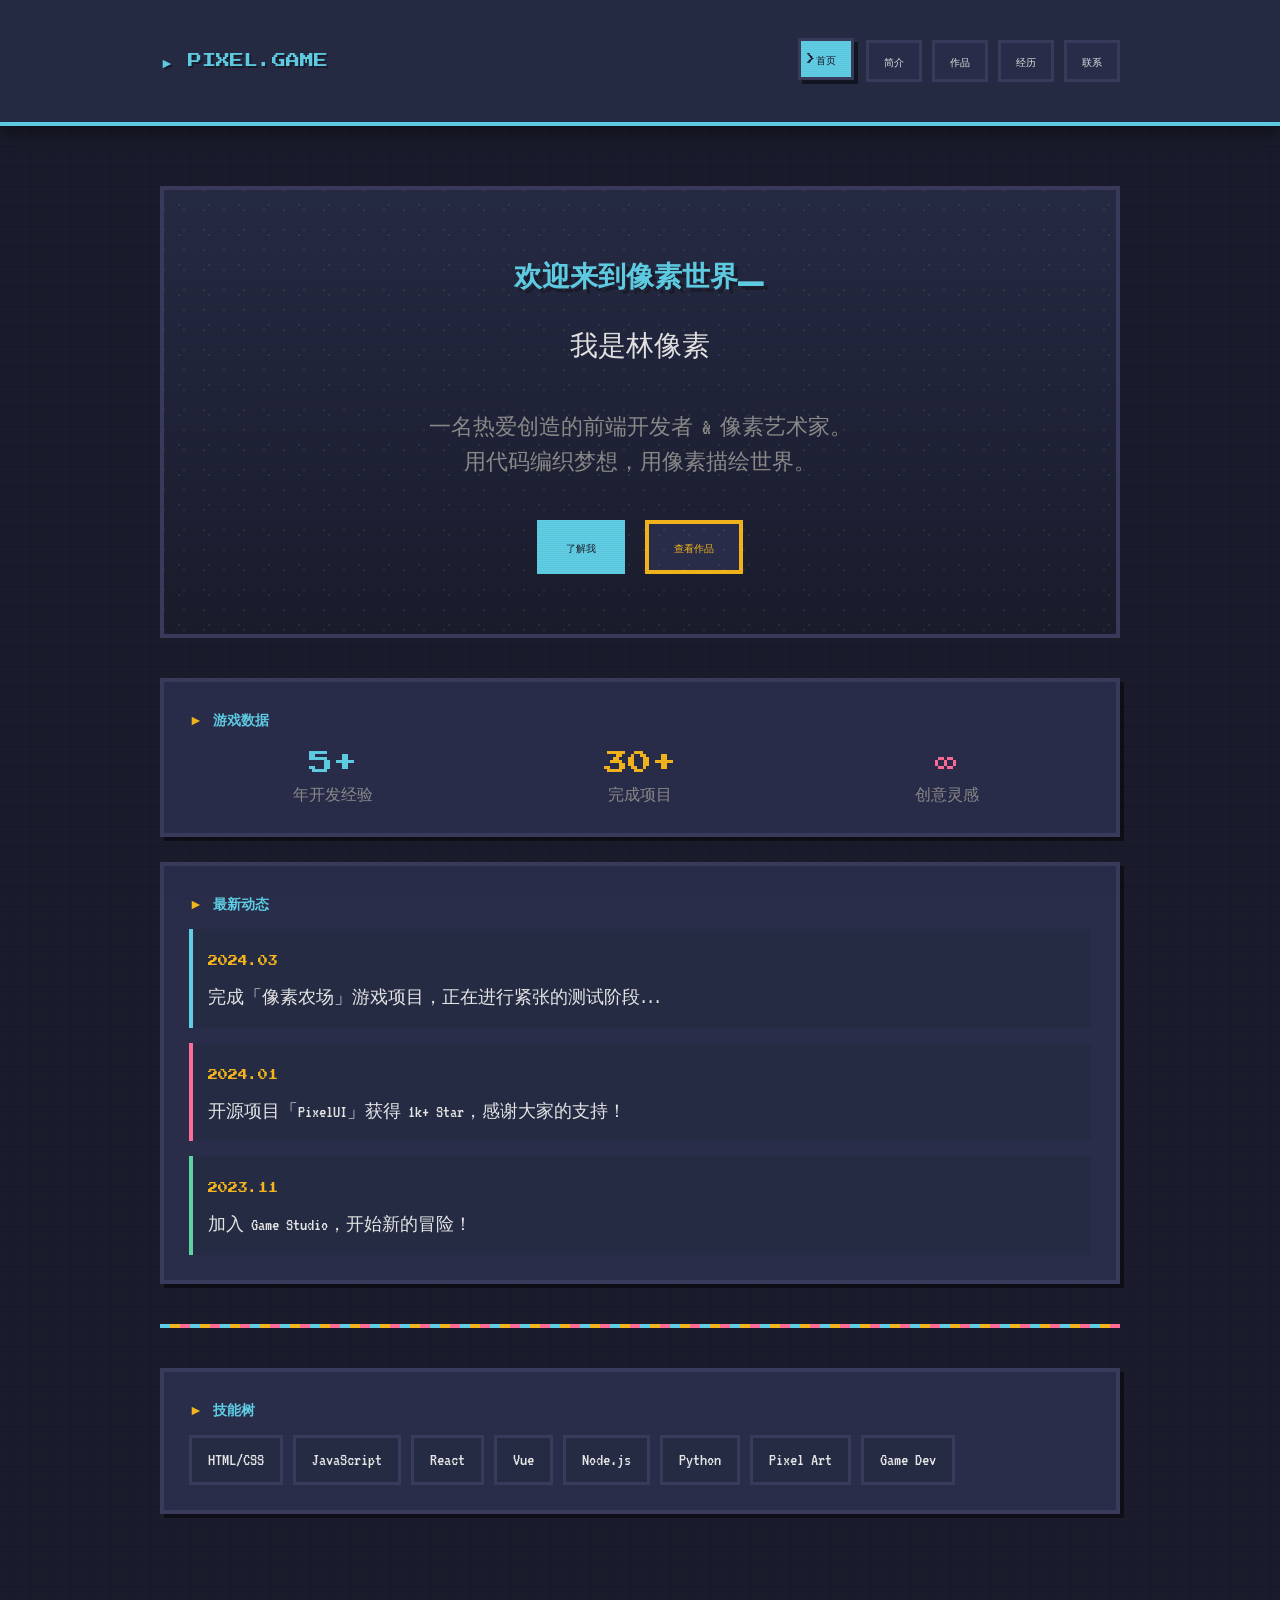
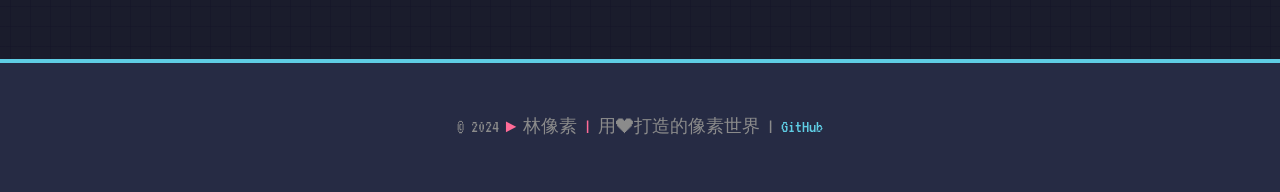
==== index.html @ 1f92423e "Initial commit: 像素风格个人网站" ====
<!DOCTYPE html>
<html lang="zh-CN">
<head>
  <meta charset="UTF-8">
  <meta name="viewport" content="width=device-width, initial-scale=1.0">
  <title>像素世界 | Pixel Portfolio</title>
  <link rel="stylesheet" href="css/style.css">
</head>
<body>
  <!-- Scanlines Effect -->
  <div class="scanlines"></div>
  
  <!-- Header & Navigation -->
  <header class="header">
    <div class="container">
      <a href="index.html" class="logo">► PIXEL.GAME</a>
      <nav class="nav">
        <a href="index.html" class="active">首页</a>
        <a href="about.html">简介</a>
        <a href="projects.html">作品</a>
        <a href="experience.html">经历</a>
        <a href="contact.html">联系</a>
      </nav>
    </div>
  </header>
  
  <!-- Main Content -->
  <main class="main">
    <div class="container">
      <!-- Hero Section -->
      <section class="hero">
        <h1 class="hero-title">欢迎来到像素世界</h1>
        <p class="hero-subtitle">我是林像素</p>
        <p class="hero-desc">
          一名热爱创造的前端开发者 & 像素艺术家。<br>
          用代码编织梦想，用像素描绘世界。
        </p>
        <div class="hero-buttons">
          <a href="about.html" class="btn btn-primary">了解我</a>
          <a href="projects.html" class="btn btn-secondary">查看作品</a>
        </div>
      </section>
      
      <!-- Quick Stats -->
      <div class="card fade-in fade-in-delay-1">
        <h3 class="card-title">游戏数据</h3>
        <div style="display: grid; grid-template-columns: repeat(auto-fit, minmax(150px, 1fr)); gap: 20px; text-align: center;">
          <div>
            <div style="font-family: var(--font-pixel); font-size: 24px; color: var(--color-primary);">5+</div>
            <div style="font-size: 16px; color: var(--color-text-dim);">年开发经验</div>
          </div>
          <div>
            <div style="font-family: var(--font-pixel); font-size: 24px; color: var(--color-secondary);">30+</div>
            <div style="font-size: 16px; color: var(--color-text-dim);">完成项目</div>
          </div>
          <div>
            <div style="font-family: var(--font-pixel); font-size: 24px; color: var(--color-accent);">∞</div>
            <div style="font-size: 16px; color: var(--color-text-dim);">创意灵感</div>
          </div>
        </div>
      </div>
      
      <!-- Featured Section -->
      <div class="card fade-in fade-in-delay-2">
        <h3 class="card-title">最新动态</h3>
        <div style="display: flex; flex-direction: column; gap: 15px;">
          <div style="padding: 15px; background: var(--color-bg-secondary); border-left: 4px solid var(--color-primary);">
            <span style="font-family: var(--font-pixel); font-size: 10px; color: var(--color-secondary);">2024.03</span>
            <p style="margin-top: 8px; font-size: 18px;">完成「像素农场」游戏项目，正在进行紧张的测试阶段...</p>
          </div>
          <div style="padding: 15px; background: var(--color-bg-secondary); border-left: 4px solid var(--color-accent);">
            <span style="font-family: var(--font-pixel); font-size: 10px; color: var(--color-secondary);">2024.01</span>
            <p style="margin-top: 8px; font-size: 18px;">开源项目「PixelUI」获得 1k+ Star，感谢大家的支持！</p>
          </div>
          <div style="padding: 15px; background: var(--color-bg-secondary); border-left: 4px solid var(--color-success);">
            <span style="font-family: var(--font-pixel); font-size: 10px; color: var(--color-secondary);">2023.11</span>
            <p style="margin-top: 8px; font-size: 18px;">加入 Game Studio，开始新的冒险！</p>
          </div>
        </div>
      </div>
      
      <!-- Decorative Divider -->
      <div class="pixel-divider"></div>
      
      <!-- Skills Preview -->
      <div class="card fade-in fade-in-delay-3">
        <h3 class="card-title">技能树</h3>
        <div class="skills-grid">
          <span class="skill-tag">HTML/CSS</span>
          <span class="skill-tag">JavaScript</span>
          <span class="skill-tag">React</span>
          <span class="skill-tag">Vue</span>
          <span class="skill-tag">Node.js</span>
          <span class="skill-tag">Python</span>
          <span class="skill-tag">Pixel Art</span>
          <span class="skill-tag">Game Dev</span>
        </div>
      </div>
    </div>
  </main>
  
  <!-- Footer -->
  <footer class="footer">
    <div class="container">
      <p class="footer-text">
        © 2024 <span>►</span> 林像素 <span>|</span> 
        用❤打造的像素世界 | <a href="https://github.com" target="_blank">GitHub</a>
      </p>
    </div>
  </footer>
  
  <script src="js/main.js"></script>
</body>
</html>
---- css/style.css ----
/* ===================================
   Pixel Style - Global CSS
   =================================== */

/* Google Fonts - Pixel Fonts */
@import url('https://fonts.googleapis.com/css2?family=Press+Start+2P&family=VT323&display=swap');

/* CSS Variables */
:root {
  --color-bg: #1a1c2c;
  --color-bg-secondary: #262b44;
  --color-primary: #5fcde4;
  --color-secondary: #f4b41b;
  --color-accent: #ff6b97;
  --color-text: #e4e4e4;
  --color-text-dim: #8b8b8b;
  --color-border: #3a3a5c;
  --color-success: #5cd4a0;
  --color-card: #2a2d4a;
  --color-card-hover: #3a3d6a;
  
  --font-pixel: 'Press Start 2P', cursive;
  --font-code: 'VT323', monospace;
  
  --shadow-pixel: 4px 4px 0px rgba(0, 0, 0, 0.5);
  --shadow-pixel-hover: 6px 6px 0px rgba(0, 0, 0, 0.6);
}

/* Reset & Base */
* {
  margin: 0;
  padding: 0;
  box-sizing: border-box;
}

html {
  scroll-behavior: smooth;
}

body {
  font-family: var(--font-code);
  font-size: 20px;
  line-height: 1.6;
  background-color: var(--color-bg);
  color: var(--color-text);
  min-height: 100vh;
  background-image: 
    linear-gradient(rgba(20, 20, 40, 0.5) 1px, transparent 1px),
    linear-gradient(90deg, rgba(20, 20, 40, 0.5) 1px, transparent 1px);
  background-size: 20px 20px;
  background-position: center center;
}

/* Selection */
::selection {
  background-color: var(--color-primary);
  color: var(--color-bg);
}

/* Scrollbar */
::-webkit-scrollbar {
  width: 12px;
}

::-webkit-scrollbar-track {
  background: var(--color-bg-secondary);
  border-left: 2px solid var(--color-border);
}

::-webkit-scrollbar-thumb {
  background: var(--color-primary);
  border: 2px solid var(--color-border);
}

/* ===================================
   Layout Container
   =================================== */
.container {
  max-width: 1000px;
  margin: 0 auto;
  padding: 20px;
}

/* ===================================
   Header & Navigation
   =================================== */
.header {
  background-color: var(--color-bg-secondary);
  border-bottom: 4px solid var(--color-primary);
  padding: 20px 0;
  position: sticky;
  top: 0;
  z-index: 100;
  box-shadow: 0 4px 20px rgba(0, 0, 0, 0.5);
}

.header .container {
  display: flex;
  justify-content: space-between;
  align-items: center;
  flex-wrap: wrap;
  gap: 15px;
}

.logo {
  font-family: var(--font-pixel);
  font-size: 14px;
  color: var(--color-primary);
  text-decoration: none;
  text-shadow: 2px 2px 0 var(--color-bg);
  transition: all 0.2s ease;
}

.logo:hover {
  color: var(--color-secondary);
  text-shadow: 3px 3px 0 var(--color-bg);
}

.nav {
  display: flex;
  gap: 10px;
  flex-wrap: wrap;
}

.nav a {
  font-family: var(--font-pixel);
  font-size: 10px;
  color: var(--color-text);
  text-decoration: none;
  padding: 10px 15px;
  background-color: var(--color-card);
  border: 3px solid var(--color-border);
  transition: all 0.2s ease;
  position: relative;
}

.nav a:hover,
.nav a.active {
  background-color: var(--color-primary);
  color: var(--color-bg);
  transform: translate(-2px, -2px);
  box-shadow: var(--shadow-pixel);
}

.nav a.active::before {
  content: '>';
  position: absolute;
  left: 5px;
  animation: blink 1s infinite;
}

@keyframes blink {
  0%, 50% { opacity: 1; }
  51%, 100% { opacity: 0; }
}

/* ===================================
   Main Content
   =================================== */
.main {
  padding: 40px 0;
  min-height: calc(100vh - 200px);
}

.page-title {
  font-family: var(--font-pixel);
  font-size: 24px;
  color: var(--color-secondary);
  text-align: center;
  margin-bottom: 40px;
  text-shadow: 3px 3px 0 var(--color-bg);
  position: relative;
}

.page-title::before,
.page-title::after {
  content: '★';
  margin: 0 15px;
  color: var(--color-accent);
}

/* ===================================
   Cards & Panels
   =================================== */
.card {
  background-color: var(--color-card);
  border: 4px solid var(--color-border);
  padding: 25px;
  margin-bottom: 25px;
  box-shadow: var(--shadow-pixel);
  transition: all 0.2s ease;
}

.card:hover {
  transform: translate(-3px, -3px);
  box-shadow: var(--shadow-pixel-hover);
  background-color: var(--color-card-hover);
}

.card-title {
  font-family: var(--font-pixel);
  font-size: 14px;
  color: var(--color-primary);
  margin-bottom: 15px;
  display: flex;
  align-items: center;
  gap: 10px;
}

.card-title::before {
  content: '►';
  color: var(--color-secondary);
}

/* ===================================
   Hero Section (Homepage)
   =================================== */
.hero {
  text-align: center;
  padding: 60px 20px;
  background: linear-gradient(180deg, var(--color-bg-secondary) 0%, var(--color-bg) 100%);
  border: 4px solid var(--color-border);
  margin-bottom: 40px;
  position: relative;
  overflow: hidden;
}

.hero::before {
  content: '';
  position: absolute;
  top: 0;
  left: 0;
  right: 0;
  bottom: 0;
  background-image: 
    radial-gradient(circle, var(--color-primary) 1px, transparent 1px),
    radial-gradient(circle, var(--color-secondary) 1px, transparent 1px);
  background-size: 30px 30px, 20px 20px;
  background-position: 0 0, 10px 10px;
  opacity: 0.1;
  pointer-events: none;
}

.hero-title {
  font-family: var(--font-pixel);
  font-size: 28px;
  color: var(--color-primary);
  margin-bottom: 30px;
  text-shadow: 4px 4px 0 var(--color-bg);
  animation: float 3s ease-in-out infinite;
}

@keyframes float {
  0%, 100% { transform: translateY(0); }
  50% { transform: translateY(-10px); }
}

.hero-subtitle {
  font-family: var(--font-code);
  font-size: 28px;
  color: var(--color-text);
  margin-bottom: 40px;
}

.hero-desc {
  font-size: 22px;
  color: var(--color-text-dim);
  max-width: 600px;
  margin: 0 auto 40px;
}

.hero-buttons {
  display: flex;
  gap: 20px;
  justify-content: center;
  flex-wrap: wrap;
}

/* ===================================
   Buttons
   =================================== */
.btn {
  font-family: var(--font-pixel);
  font-size: 10px;
  padding: 15px 25px;
  border: 4px solid;
  cursor: pointer;
  transition: all 0.2s ease;
  text-decoration: none;
  display: inline-block;
  text-align: center;
}

.btn-primary {
  background-color: var(--color-primary);
  border-color: var(--color-primary);
  color: var(--color-bg);
}

.btn-primary:hover {
  background-color: #7dd8eb;
  transform: translate(-3px, -3px);
  box-shadow: var(--shadow-pixel);
}

.btn-secondary {
  background-color: var(--color-card);
  border-color: var(--color-secondary);
  color: var(--color-secondary);
}

.btn-secondary:hover {
  background-color: var(--color-secondary);
  color: var(--color-bg);
  transform: translate(-3px, -3px);
  box-shadow: var(--shadow-pixel);
}

/* ===================================
   Pixel Decorations
   =================================== */
.pixel-border {
  border-style: solid;
  border-width: 4px;
  border-image: repeating-linear-gradient(
    45deg,
    var(--color-border),
    var(--color-border) 10px,
    var(--color-card) 10px,
    var(--color-card) 20px
  ) 4;
}

.pixel-divider {
  height: 4px;
  background: repeating-linear-gradient(
    90deg,
    var(--color-primary),
    var(--color-primary) 10px,
    var(--color-secondary) 10px,
    var(--color-secondary) 20px,
    var(--color-accent) 20px,
    var(--color-accent) 30px
  );
  margin: 40px 0;
}

/* ===================================
   Avatar Section
   =================================== */
.avatar-section {
  text-align: center;
  margin-bottom: 40px;
}

.avatar {
  width: 150px;
  height: 150px;
  background-color: var(--color-card);
  border: 6px solid var(--color-primary);
  margin: 0 auto 20px;
  display: flex;
  align-items: center;
  justify-content: center;
  image-rendering: pixelated;
  box-shadow: var(--shadow-pixel);
  position: relative;
}

.avatar::after {
  content: '';
  position: absolute;
  bottom: -10px;
  left: 50%;
  transform: translateX(-50%);
  width: 60px;
  height: 10px;
  background-color: rgba(0, 0, 0, 0.3);
  border-radius: 50%;
}

.avatar-placeholder {
  font-family: var(--font-pixel);
  font-size: 40px;
  color: var(--color-primary);
}

.avatar-name {
  font-family: var(--font-pixel);
  font-size: 16px;
  color: var(--color-secondary);
  margin-top: 20px;
}

.avatar-title {
  font-family: var(--font-code);
  font-size: 24px;
  color: var(--color-text-dim);
  margin-top: 10px;
}

/* ===================================
   About Page
   =================================== */
.about-grid {
  display: grid;
  grid-template-columns: 1fr;
  gap: 30px;
}

.info-list {
  list-style: none;
}

.info-list li {
  padding: 12px 0;
  border-bottom: 2px dashed var(--color-border);
  display: flex;
  align-items: center;
  gap: 15px;
}

.info-list li:last-child {
  border-bottom: none;
}

.info-label {
  font-family: var(--font-pixel);
  font-size: 10px;
  color: var(--color-primary);
  min-width: 100px;
}

.info-value {
  font-size: 20px;
  color: var(--color-text);
}

.skills-section {
  margin-top: 30px;
}

.skills-title {
  font-family: var(--font-pixel);
  font-size: 12px;
  color: var(--color-secondary);
  margin-bottom: 20px;
}

.skills-grid {
  display: flex;
  flex-wrap: wrap;
  gap: 10px;
}

.skill-tag {
  font-family: var(--font-code);
  font-size: 18px;
  padding: 8px 16px;
  background-color: var(--color-bg-secondary);
  border: 3px solid var(--color-border);
  color: var(--color-text);
  transition: all 0.2s ease;
}

.skill-tag:hover {
  border-color: var(--color-primary);
  color: var(--color-primary);
  transform: translate(-2px, -2px);
  box-shadow: 2px 2px 0 var(--color-primary);
}

/* ===================================
   Projects Page
   =================================== */
.projects-grid {
  display: grid;
  grid-template-columns: repeat(auto-fit, minmax(280px, 1fr));
  gap: 25px;
}

.project-card {
  background-color: var(--color-card);
  border: 4px solid var(--color-border);
  overflow: hidden;
  transition: all 0.2s ease;
  box-shadow: var(--shadow-pixel);
}

.project-card:hover {
  transform: translate(-4px, -4px);
  box-shadow: var(--shadow-pixel-hover);
  border-color: var(--color-primary);
}

.project-image {
  width: 100%;
  height: 150px;
  background-color: var(--color-bg-secondary);
  display: flex;
  align-items: center;
  justify-content: center;
  border-bottom: 4px solid var(--color-border);
  position: relative;
  overflow: hidden;
}

.project-image::before {
  content: '';
  position: absolute;
  top: 0;
  left: 0;
  right: 0;
  bottom: 0;
  background: repeating-linear-gradient(
    0deg,
    transparent,
    transparent 2px,
    rgba(0, 0, 0, 0.1) 2px,
    rgba(0, 0, 0, 0.1) 4px
  );
  pointer-events: none;
}

.project-image-placeholder {
  font-family: var(--font-pixel);
  font-size: 30px;
  color: var(--color-border);
}

.project-content {
  padding: 20px;
}

.project-title {
  font-family: var(--font-pixel);
  font-size: 12px;
  color: var(--color-primary);
  margin-bottom: 10px;
}

.project-desc {
  font-size: 18px;
  color: var(--color-text-dim);
  margin-bottom: 15px;
  line-height: 1.5;
}

.project-tags {
  display: flex;
  flex-wrap: wrap;
  gap: 8px;
}

.project-tag {
  font-family: var(--font-code);
  font-size: 14px;
  padding: 4px 10px;
  background-color: var(--color-bg-secondary);
  border: 2px solid var(--color-border);
  color: var(--color-secondary);
}

/* ===================================
   Experience Page (Timeline)
   =================================== */
.timeline {
  position: relative;
  padding-left: 30px;
}

.timeline::before {
  content: '';
  position: absolute;
  left: 10px;
  top: 0;
  bottom: 0;
  width: 4px;
  background: repeating-linear-gradient(
    180deg,
    var(--color-primary),
    var(--color-primary) 10px,
    var(--color-secondary) 10px,
    var(--color-secondary) 20px,
    var(--color-accent) 20px,
    var(--color-accent) 30px
  );
}

.timeline-item {
  position: relative;
  margin-bottom: 40px;
  padding: 25px;
  background-color: var(--color-card);
  border: 4px solid var(--color-border);
  box-shadow: var(--shadow-pixel);
  transition: all 0.2s ease;
}

.timeline-item:hover {
  transform: translateX(5px);
  border-color: var(--color-primary);
}

.timeline-item::before {
  content: '';
  position: absolute;
  left: -26px;
  top: 30px;
  width: 16px;
  height: 16px;
  background-color: var(--color-secondary);
  border: 4px solid var(--color-bg);
  box-shadow: 0 0 0 4px var(--color-border);
}

.timeline-date {
  font-family: var(--font-pixel);
  font-size: 10px;
  color: var(--color-secondary);
  margin-bottom: 10px;
  display: inline-block;
  padding: 5px 10px;
  background-color: var(--color-bg-secondary);
  border: 2px solid var(--color-secondary);
}

.timeline-company {
  font-family: var(--font-pixel);
  font-size: 14px;
  color: var(--color-primary);
  margin-bottom: 5px;
}

.timeline-position {
  font-family: var(--font-code);
  font-size: 24px;
  color: var(--color-text);
  margin-bottom: 15px;
}

.timeline-desc {
  font-size: 18px;
  color: var(--color-text-dim);
  line-height: 1.6;
}

/* ===================================
   Contact Page
   =================================== */
.contact-grid {
  display: grid;
  grid-template-columns: repeat(auto-fit, minmax(250px, 1fr));
  gap: 25px;
}

.contact-card {
  background-color: var(--color-card);
  border: 4px solid var(--color-border);
  padding: 30px;
  text-align: center;
  transition: all 0.2s ease;
  box-shadow: var(--shadow-pixel);
}

.contact-card:hover {
  transform: translate(-3px, -3px);
  box-shadow: var(--shadow-pixel-hover);
  border-color: var(--color-primary);
}

.contact-icon {
  font-size: 50px;
  margin-bottom: 20px;
  display: block;
}

.contact-label {
  font-family: var(--font-pixel);
  font-size: 10px;
  color: var(--color-text-dim);
  margin-bottom: 10px;
}

.contact-value {
  font-family: var(--font-code);
  font-size: 22px;
  color: var(--color-text);
  word-break: break-all;
}

.contact-value a {
  color: var(--color-primary);
  text-decoration: none;
  transition: all 0.2s ease;
}

.contact-value a:hover {
  color: var(--color-secondary);
}

.social-links {
  display: flex;
  justify-content: center;
  gap: 15px;
  margin-top: 40px;
}

.social-link {
  font-family: var(--font-pixel);
  font-size: 10px;
  padding: 12px 20px;
  background-color: var(--color-card);
  border: 4px solid var(--color-border);
  color: var(--color-text);
  text-decoration: none;
  transition: all 0.2s ease;
  display: flex;
  align-items: center;
  gap: 8px;
}

.social-link:hover {
  background-color: var(--color-primary);
  border-color: var(--color-primary);
  color: var(--color-bg);
  transform: translate(-3px, -3px);
  box-shadow: var(--shadow-pixel);
}

.social-icon {
  font-size: 20px;
}

/* ===================================
   Footer
   =================================== */
.footer {
  background-color: var(--color-bg-secondary);
  border-top: 4px solid var(--color-primary);
  padding: 30px 0;
  text-align: center;
  margin-top: 60px;
}

.footer-text {
  font-family: var(--font-code);
  font-size: 18px;
  color: var(--color-text-dim);
}

.footer-text span {
  color: var(--color-accent);
}

.footer-text a {
  color: var(--color-primary);
  text-decoration: none;
}

.footer-text a:hover {
  color: var(--color-secondary);
}

/* ===================================
   Scanlines Effect (Optional)
   =================================== */
.scanlines {
  position: fixed;
  top: 0;
  left: 0;
  width: 100%;
  height: 100%;
  pointer-events: none;
  z-index: 9999;
  background: repeating-linear-gradient(
    0deg,
    rgba(0, 0, 0, 0.1),
    rgba(0, 0, 0, 0.1) 1px,
    transparent 1px,
    transparent 2px
  );
  opacity: 0.3;
}

/* ===================================
   Responsive Design
   =================================== */
@media (max-width: 768px) {
  body {
    font-size: 18px;
  }
  
  .header .container {
    flex-direction: column;
    text-align: center;
  }
  
  .nav {
    justify-content: center;
  }
  
  .nav a {
    font-size: 8px;
    padding: 8px 12px;
  }
  
  .hero-title {
    font-size: 20px;
  }
  
  .hero-subtitle {
    font-size: 22px;
  }
  
  .page-title {
    font-size: 18px;
  }
  
  .page-title::before,
  .page-title::after {
    display: none;
  }
  
  .card-title {
    font-size: 12px;
  }
  
  .avatar {
    width: 120px;
    height: 120px;
  }
  
  .projects-grid {
    grid-template-columns: 1fr;
  }
  
  .contact-grid {
    grid-template-columns: 1fr;
  }
  
  .timeline {
    padding-left: 20px;
  }
  
  .timeline-item::before {
    left: -18px;
    width: 12px;
    height: 12px;
  }
}

@media (max-width: 480px) {
  .container {
    padding: 15px;
  }
  
  .hero {
    padding: 40px 15px;
  }
  
  .hero-title {
    font-size: 16px;
  }
  
  .hero-buttons {
    flex-direction: column;
    align-items: center;
  }
  
  .btn {
    width: 100%;
    max-width: 200px;
  }
  
  .info-list li {
    flex-direction: column;
    align-items: flex-start;
    gap: 5px;
  }
  
  .skills-grid {
    justify-content: center;
  }
}

/* ===================================
   Animations
   =================================== */
@keyframes fadeIn {
  from {
    opacity: 0;
    transform: translateY(20px);
  }
  to {
    opacity: 1;
    transform: translateY(0);
  }
}

.fade-in {
  animation: fadeIn 0.6s ease forwards;
}

.fade-in-delay-1 { animation-delay: 0.1s; }
.fade-in-delay-2 { animation-delay: 0.2s; }
.fade-in-delay-3 { animation-delay: 0.3s; }
.fade-in-delay-4 { animation-delay: 0.4s; }

/* Typing cursor effect */
.typing::after {
  content: '_';
  animation: blink 0.7s infinite;
}
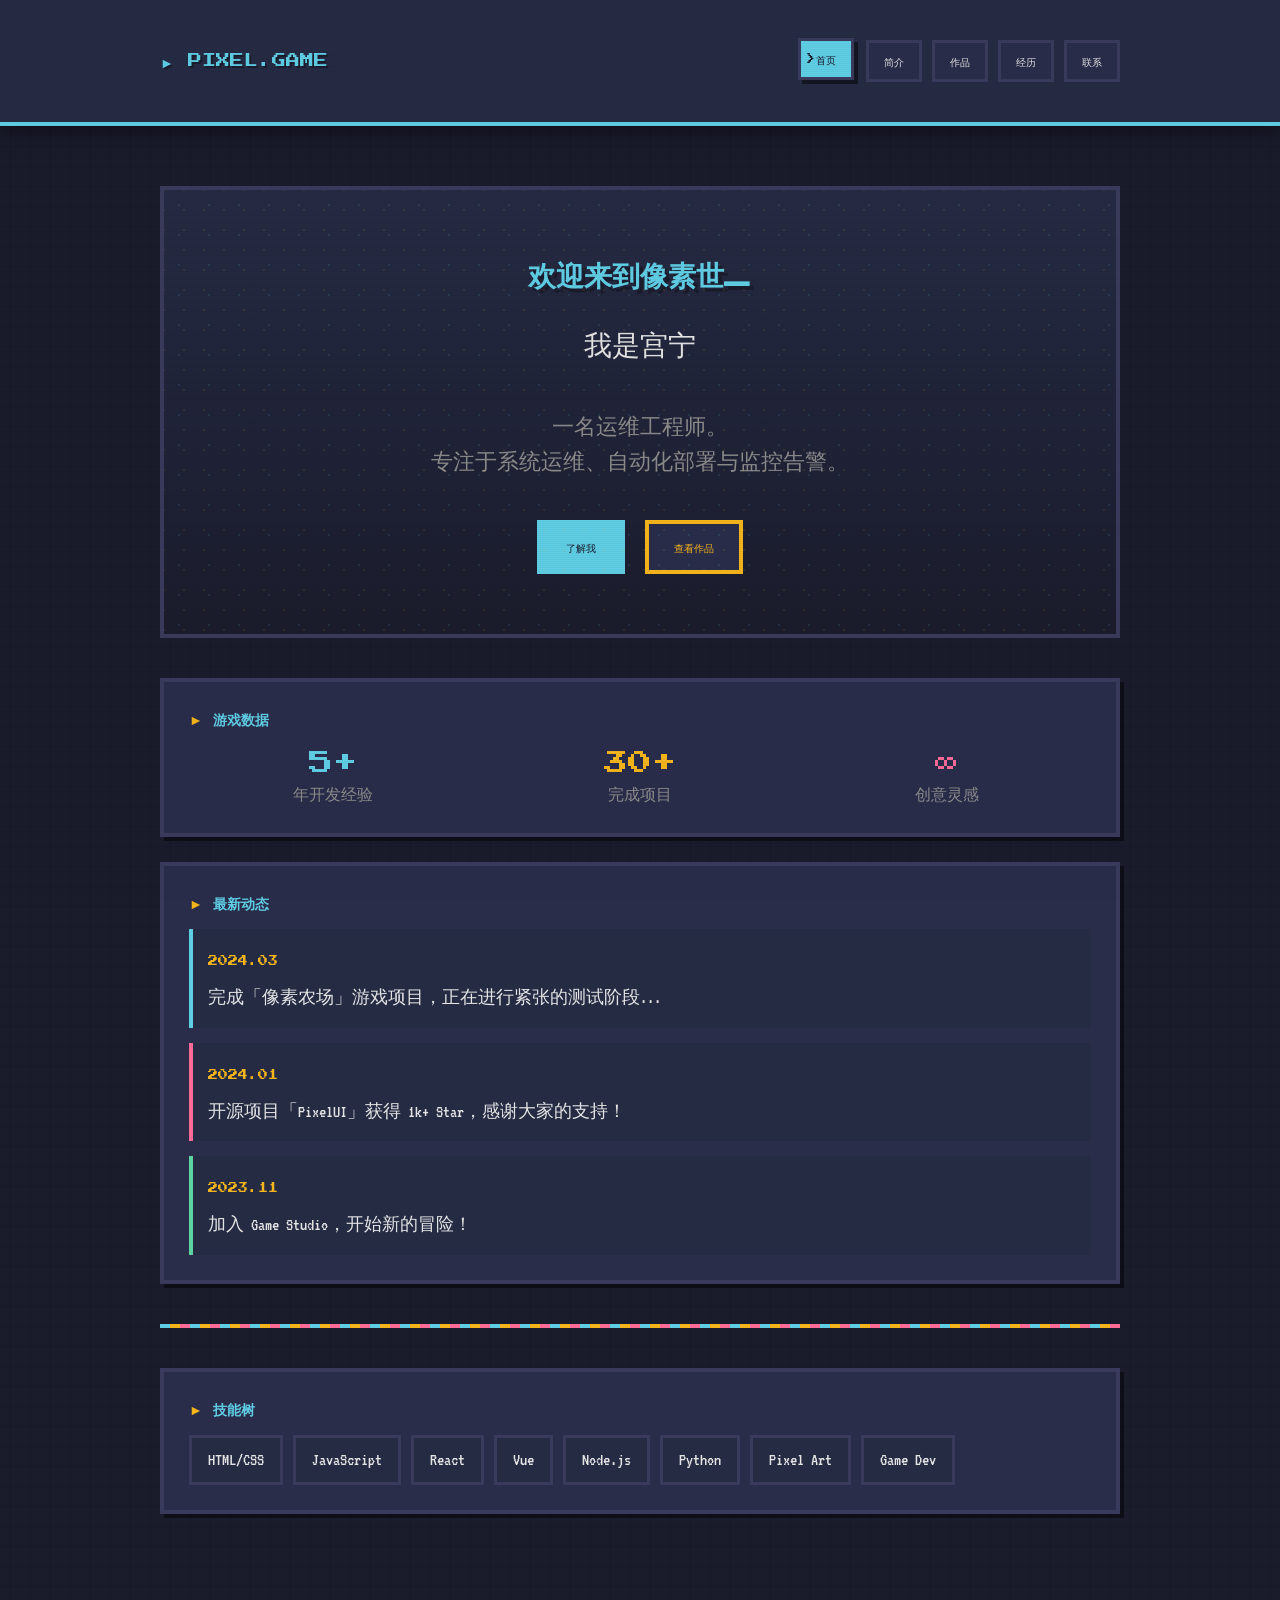
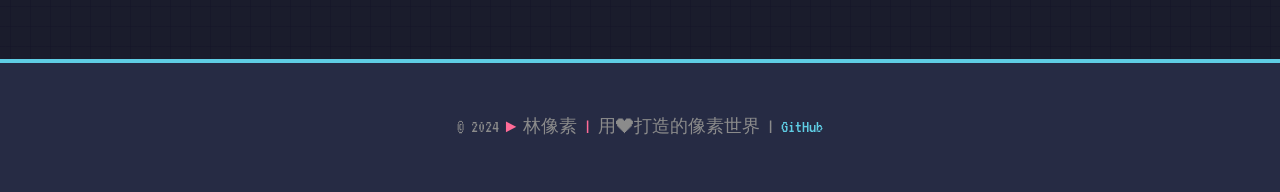
==== commit 7759e8e0: "更新个人信息：宫宁（运维工程师）" ====
--- a/index.html
+++ b/index.html
@@ -30,10 +30,10 @@
       <!-- Hero Section -->
       <section class="hero">
         <h1 class="hero-title">欢迎来到像素世界</h1>
-        <p class="hero-subtitle">我是林像素</p>
+        <p class="hero-subtitle">我是宫宁</p>
         <p class="hero-desc">
-          一名热爱创造的前端开发者 & 像素艺术家。<br>
-          用代码编织梦想，用像素描绘世界。
+          一名运维工程师。<br>
+          专注于系统运维、自动化部署与监控告警。
         </p>
         <div class="hero-buttons">
           <a href="about.html" class="btn btn-primary">了解我</a>
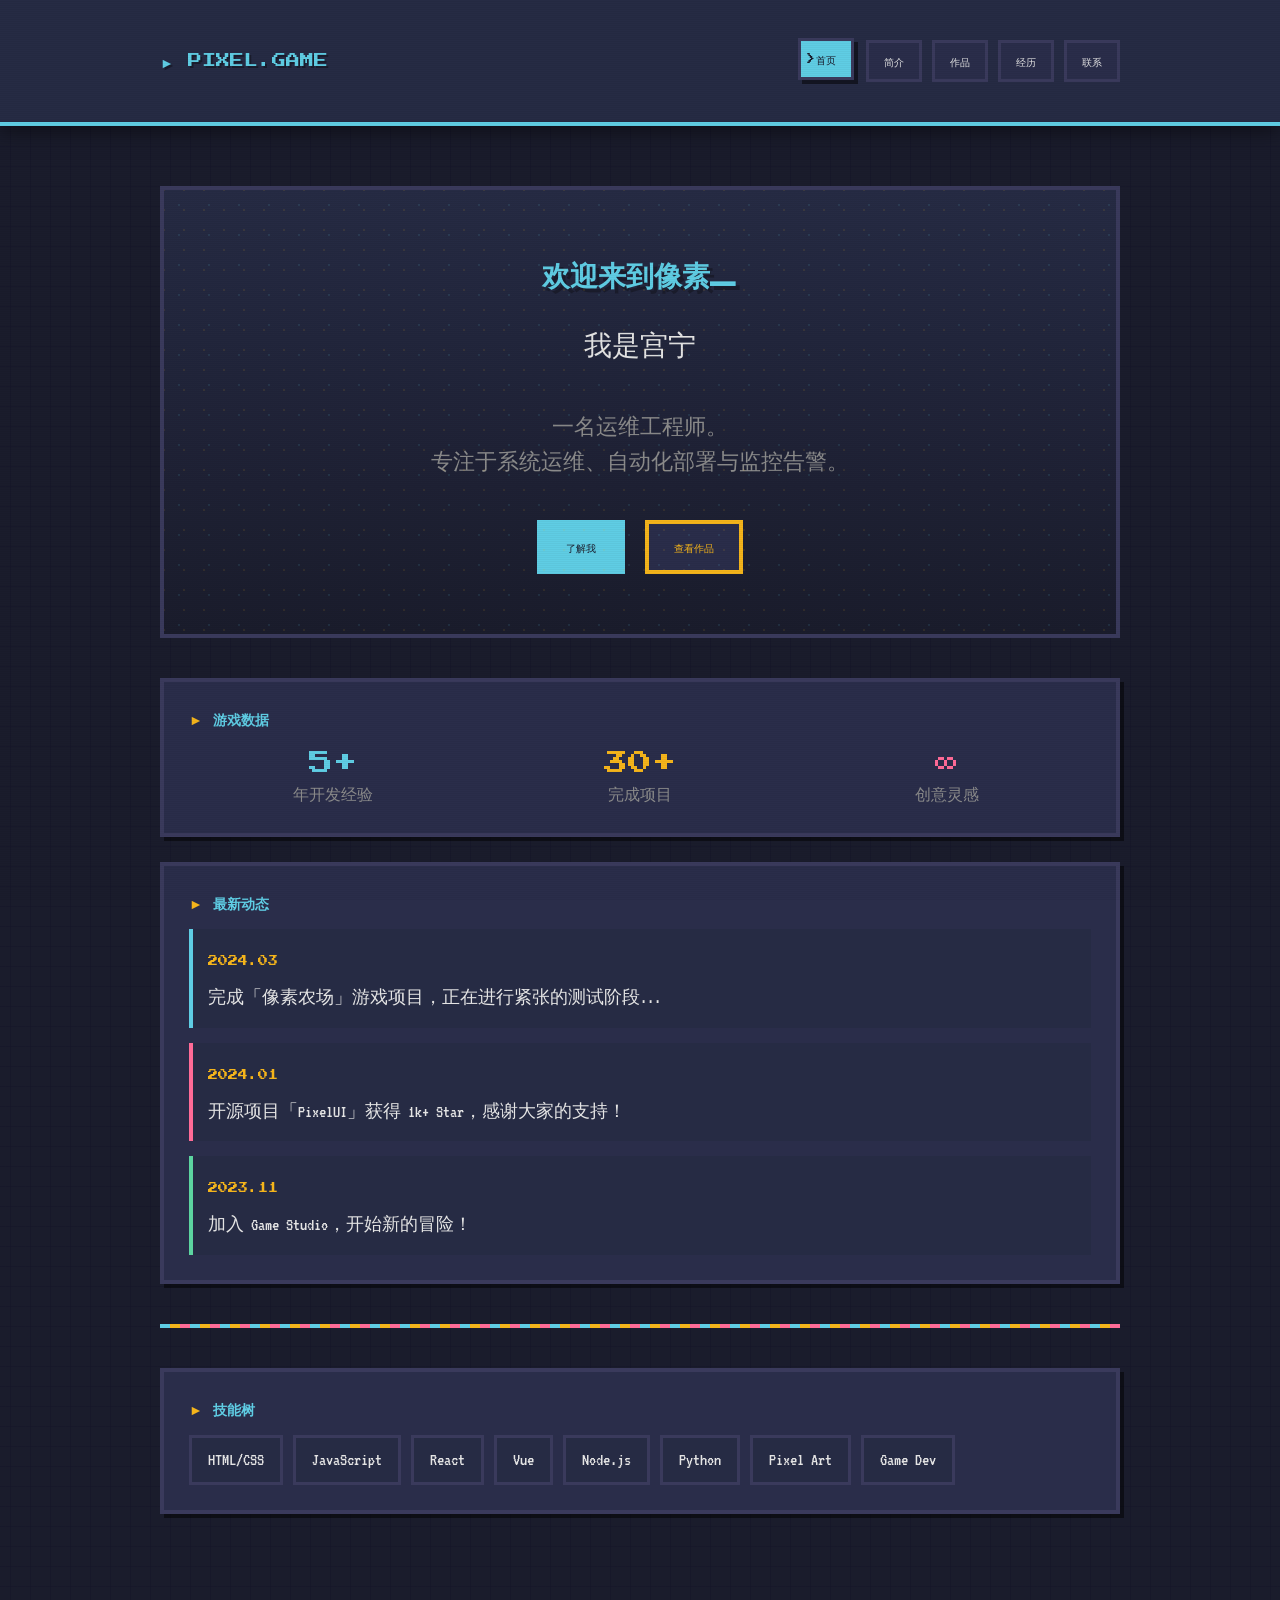
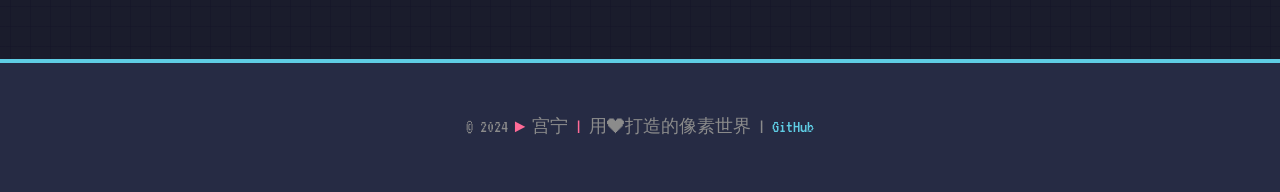
==== commit e6dbbcc9: "更新项目作品：易记工小程序" ====
--- a/index.html
+++ b/index.html
@@ -103,7 +103,7 @@
   <footer class="footer">
     <div class="container">
       <p class="footer-text">
-        © 2024 <span>►</span> 林像素 <span>|</span> 
+        © 2024 <span>►</span> 宫宁 <span>|</span> 
         用❤打造的像素世界 | <a href="https://github.com" target="_blank">GitHub</a>
       </p>
     </div>
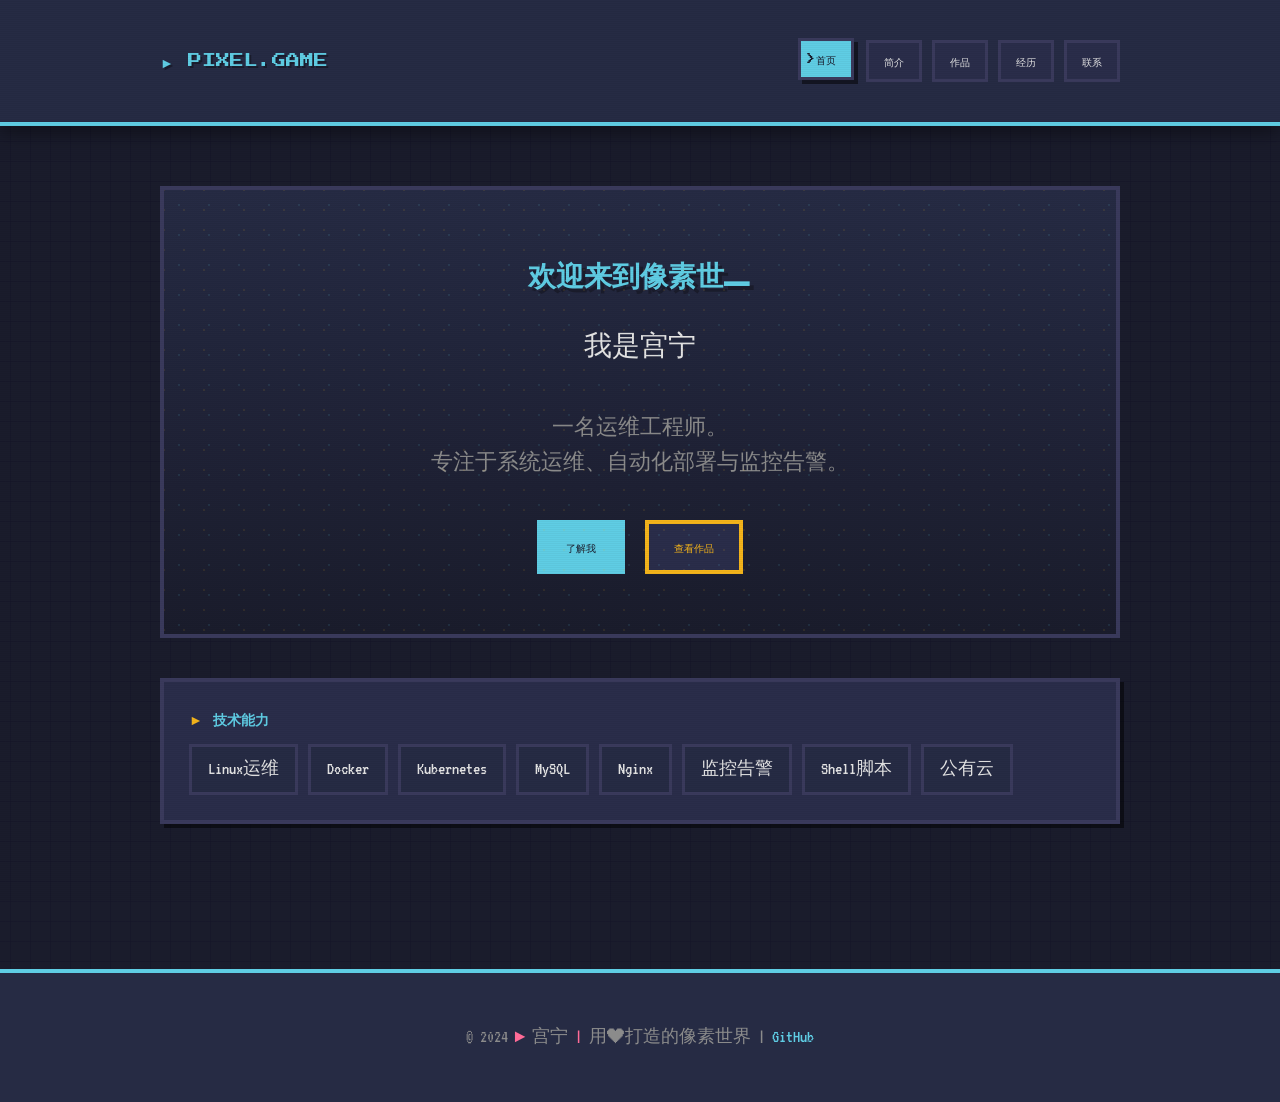
==== commit 75f36744: "清理所有假数据，更新为真实信息" ====
--- a/index.html
+++ b/index.html
@@ -43,57 +43,16 @@
       
       <!-- Quick Stats -->
       <div class="card fade-in fade-in-delay-1">
-        <h3 class="card-title">游戏数据</h3>
-        <div style="display: grid; grid-template-columns: repeat(auto-fit, minmax(150px, 1fr)); gap: 20px; text-align: center;">
-          <div>
-            <div style="font-family: var(--font-pixel); font-size: 24px; color: var(--color-primary);">5+</div>
-            <div style="font-size: 16px; color: var(--color-text-dim);">年开发经验</div>
-          </div>
-          <div>
-            <div style="font-family: var(--font-pixel); font-size: 24px; color: var(--color-secondary);">30+</div>
-            <div style="font-size: 16px; color: var(--color-text-dim);">完成项目</div>
-          </div>
-          <div>
-            <div style="font-family: var(--font-pixel); font-size: 24px; color: var(--color-accent);">∞</div>
-            <div style="font-size: 16px; color: var(--color-text-dim);">创意灵感</div>
-          </div>
-        </div>
-      </div>
-      
-      <!-- Featured Section -->
-      <div class="card fade-in fade-in-delay-2">
-        <h3 class="card-title">最新动态</h3>
-        <div style="display: flex; flex-direction: column; gap: 15px;">
-          <div style="padding: 15px; background: var(--color-bg-secondary); border-left: 4px solid var(--color-primary);">
-            <span style="font-family: var(--font-pixel); font-size: 10px; color: var(--color-secondary);">2024.03</span>
-            <p style="margin-top: 8px; font-size: 18px;">完成「像素农场」游戏项目，正在进行紧张的测试阶段...</p>
-          </div>
-          <div style="padding: 15px; background: var(--color-bg-secondary); border-left: 4px solid var(--color-accent);">
-            <span style="font-family: var(--font-pixel); font-size: 10px; color: var(--color-secondary);">2024.01</span>
-            <p style="margin-top: 8px; font-size: 18px;">开源项目「PixelUI」获得 1k+ Star，感谢大家的支持！</p>
-          </div>
-          <div style="padding: 15px; background: var(--color-bg-secondary); border-left: 4px solid var(--color-success);">
-            <span style="font-family: var(--font-pixel); font-size: 10px; color: var(--color-secondary);">2023.11</span>
-            <p style="margin-top: 8px; font-size: 18px;">加入 Game Studio，开始新的冒险！</p>
-          </div>
-        </div>
-      </div>
-      
-      <!-- Decorative Divider -->
-      <div class="pixel-divider"></div>
-      
-      <!-- Skills Preview -->
-      <div class="card fade-in fade-in-delay-3">
-        <h3 class="card-title">技能树</h3>
+        <h3 class="card-title">技术能力</h3>
         <div class="skills-grid">
-          <span class="skill-tag">HTML/CSS</span>
-          <span class="skill-tag">JavaScript</span>
-          <span class="skill-tag">React</span>
-          <span class="skill-tag">Vue</span>
-          <span class="skill-tag">Node.js</span>
-          <span class="skill-tag">Python</span>
-          <span class="skill-tag">Pixel Art</span>
-          <span class="skill-tag">Game Dev</span>
+          <span class="skill-tag">Linux运维</span>
+          <span class="skill-tag">Docker</span>
+          <span class="skill-tag">Kubernetes</span>
+          <span class="skill-tag">MySQL</span>
+          <span class="skill-tag">Nginx</span>
+          <span class="skill-tag">监控告警</span>
+          <span class="skill-tag">Shell脚本</span>
+          <span class="skill-tag">公有云</span>
         </div>
       </div>
     </div>
